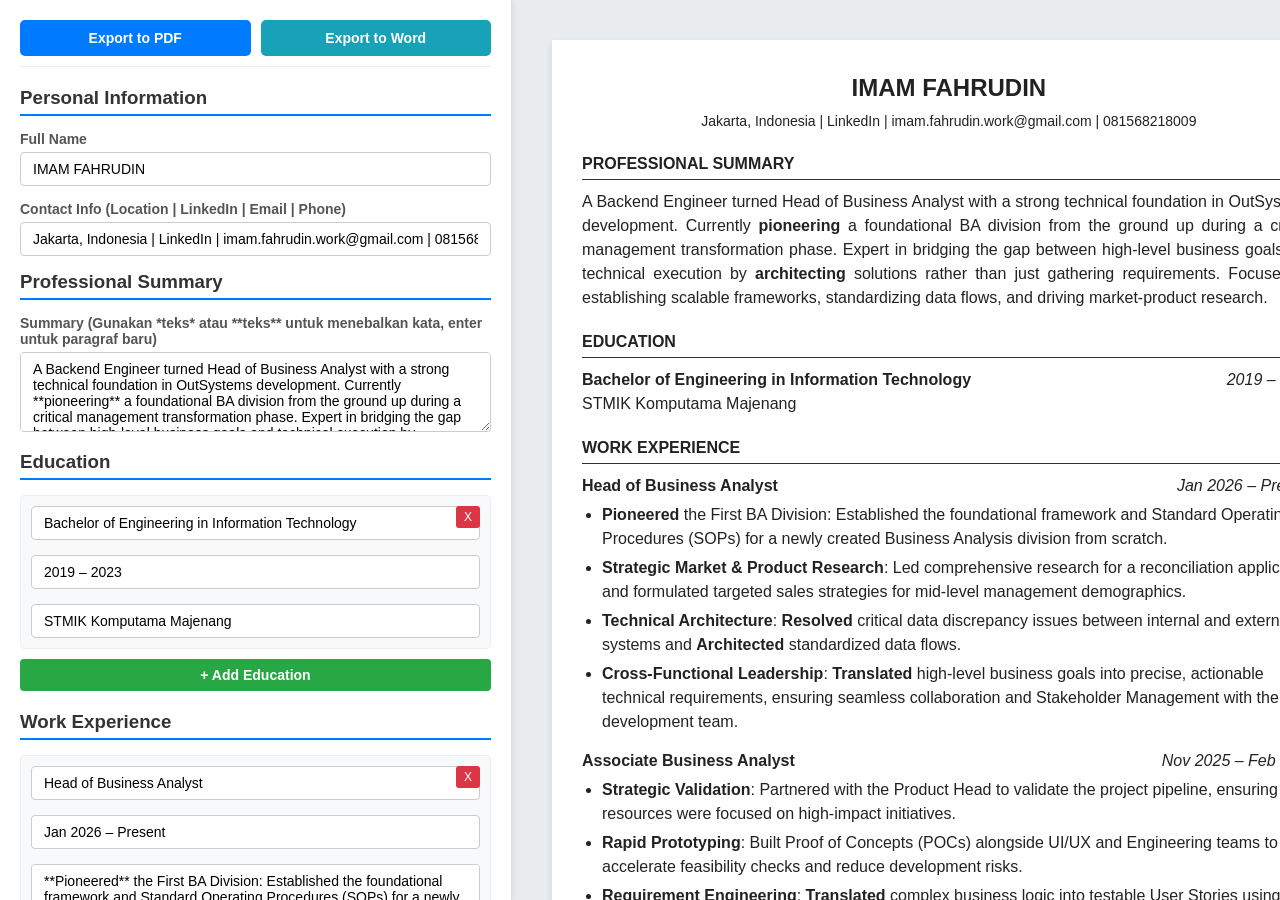
==== index.html @ 61107fb8 "fix: rename cv_builder.html to index.html for vercel deployment" ====
<!DOCTYPE html>
<html lang="en">
<head>
    <meta charset="UTF-8">
    <meta name="viewport" content="width=device-width, initial-scale=1.0">
    <title>Interactive CV Builder</title>
    <style>
        /* Base Reset */
        * { box-sizing: border-box; margin: 0; padding: 0; }
        body { font-family: 'Segoe UI', Tahoma, Geneva, Verdana, sans-serif; background-color: #f4f6f8; display: flex; height: 100vh; overflow: hidden; }

        /* Application Layout */
        #editor-pane { width: 40%; background: #ffffff; border-right: 1px solid #ddd; padding: 20px; overflow-y: auto; box-shadow: 2px 0 5px rgba(0,0,0,0.05); z-index: 10; }
        #preview-pane { width: 60%; padding: 40px; overflow-y: auto; background: #e9ecef; }
        
        /* A4 Paper styling for Preview */
        #cv-preview { 
            background: white; 
            width: 210mm; /* A4 width */
            min-height: 297mm; /* Minimum A4 height, expands if content is longer */
            height: max-content;
            margin: 0 auto;
            padding: 30px; 
            box-shadow: 0 4px 8px rgba(0,0,0,0.1); 
            font-family: Arial, sans-serif; 
            line-height: 1.5; 
            color: #222;
            word-wrap: break-word;
        }

        /* Editor Styles */
        h3 { margin-bottom: 15px; color: #333; border-bottom: 2px solid #007bff; padding-bottom: 5px; }
        .form-group { margin-bottom: 15px; }
        label { display: block; font-weight: 600; margin-bottom: 5px; font-size: 14px; color: #555; }
        input[type="text"], textarea { width: 100%; padding: 8px 12px; border: 1px solid #ccc; border-radius: 4px; font-family: inherit; font-size: 14px; transition: border-color 0.2s; }
        input[type="text"]:focus, textarea:focus { border-color: #007bff; outline: none; }
        textarea { resize: vertical; min-height: 80px; }
        
        /* Section Items (Lists) */
        .item-container { background: #f8f9fa; border: 1px solid #eee; padding: 10px; margin-bottom: 10px; border-radius: 4px; position: relative; }
        .remove-btn { position: absolute; top: 10px; right: 10px; background: #dc3545; color: white; border: none; padding: 4px 8px; border-radius: 3px; cursor: pointer; font-size: 12px; }
        .remove-btn:hover { background: #c82333; }
        .add-btn { background: #28a745; color: white; border: none; padding: 8px 15px; border-radius: 4px; cursor: pointer; font-size: 14px; margin-bottom: 20px; display: block; width: 100%; font-weight: bold; }
        .add-btn:hover { background: #218838; }

        /* Toolbar */
        .toolbar { display: flex; gap: 10px; margin-bottom: 20px; position: sticky; top: 0; background: white; padding-bottom: 10px; z-index: 20; border-bottom: 1px solid #eee; }
        .export-btn { flex: 1; padding: 10px; border: none; border-radius: 5px; cursor: pointer; font-weight: bold; font-size: 14px; color: white; transition: opacity 0.2s; }
        .btn-pdf { background-color: #007bff; }
        .btn-word { background-color: #17a2b8; }
        .export-btn:hover { opacity: 0.9; }

        /* CV Content Styles (Matches exactly with requested format) */
        #cv-preview h1 { text-align: center; font-size: 24px; margin-bottom: 5px; text-transform: uppercase; margin-top: 0; }
        #cv-preview .contact-info { text-align: center; font-size: 14px; margin-bottom: 20px; }
        #cv-preview h2 { font-size: 16px; border-bottom: 1px solid #333; padding-bottom: 3px; margin-top: 20px; margin-bottom: 10px; text-transform: uppercase; }
        #cv-preview .job-title { font-weight: bold; }
        #cv-preview .job-dates { float: right; font-style: italic; }
        #cv-preview .job-header { margin-bottom: 5px; }
        #cv-preview .job-header::after { content: ""; clear: both; display: table; }
        #cv-preview ul { margin-top: 0; padding-left: 20px; margin-bottom: 15px; }
        #cv-preview li { margin-bottom: 5px; }
        #cv-preview p { margin-top: 5px; margin-bottom: 15px; text-align: justify; }
        #cv-preview .skills-list p { margin-bottom: 8px; }

        /* Print Media Query */
        @media print {
            @page { 
                /* Mengatur margin atas-bawah dan kanan-kiri yang stabil untuk paper A4 */
                margin: 20mm 15mm; 
                size: a4 portrait;
            }
            body { 
                margin: 0;
                padding: 0;
                background: white;
            }
            #editor-pane { display: none; }
            #preview-pane { width: 100%; padding: 0; background: none; display: block; overflow: visible; }
            #cv-preview { 
                width: 100%; 
                margin: 0;
                padding: 0 10px; /* Sedikit padding dalam untuk teks */
                box-shadow: none; 
            }
        }
    </style>
</head>
<body>

    <!-- EDITOR PANE -->
    <div id="editor-pane">
        <div class="toolbar">
            <button class="export-btn btn-pdf" onclick="exportPDF()">Export to PDF</button>
            <button class="export-btn btn-word" onclick="exportWord()">Export to Word</button>
        </div>

        <h3>Personal Information</h3>
        <div class="form-group">
            <label>Full Name</label>
            <input type="text" id="input-name" oninput="updateCV()">
        </div>
        <div class="form-group">
            <label>Contact Info (Location | LinkedIn | Email | Phone)</label>
            <input type="text" id="input-contact" oninput="updateCV()">
        </div>

        <h3>Professional Summary</h3>
        <div class="form-group">
            <label>Summary (Gunakan *teks* atau **teks** untuk menebalkan kata, enter untuk paragraf baru)</label>
            <textarea id="input-summary" oninput="updateCV()"></textarea>
        </div>

        <h3>Education</h3>
        <div id="education-editor-container"></div>
        <button class="add-btn" onclick="addEducation()">+ Add Education</button>

        <h3>Work Experience</h3>
        <div id="experience-editor-container"></div>
        <button class="add-btn" onclick="addExperience()">+ Add Work Experience</button>

        <h3>Skills</h3>
        <div id="skills-editor-container"></div>
        <button class="add-btn" onclick="addSkill()">+ Add Skill Category</button>

        <h3>Certifications</h3>
        <div id="certs-editor-container"></div>
        <button class="add-btn" onclick="addCert()">+ Add Certification</button>

    </div>

    <!-- PREVIEW PANE -->
    <div id="preview-pane">
        <div id="cv-preview">
            <!-- Dynamic Content Injected Here -->
        </div>
    </div>

    <script>
        // --- STATE Initial Data (Based on Imam Fahrudin's CV) ---
        const cvData = {
            name: "IMAM FAHRUDIN",
            contact: "Jakarta, Indonesia | LinkedIn | imam.fahrudin.work@gmail.com | 081568218009",
            summary: "A Backend Engineer turned Head of Business Analyst with a strong technical foundation in OutSystems development. Currently **pioneering** a foundational BA division from the ground up during a critical management transformation phase. Expert in bridging the gap between high-level business goals and technical execution by **architecting** solutions rather than just gathering requirements. Focused on establishing scalable frameworks, standardizing data flows, and driving market-product research.",
            education: [
                { degree: "Bachelor of Engineering in Information Technology", dates: "2019 – 2023", institution: "STMIK Komputama Majenang" }
            ],
            experience: [
                {
                    title: "Head of Business Analyst", dates: "Jan 2026 – Present",
                    bullets: [
                        "**Pioneered** the First BA Division: Established the foundational framework and Standard Operating Procedures (SOPs) for a newly created Business Analysis division from scratch.",
                        "**Strategic Market & Product Research**: Led comprehensive research for a reconciliation application and formulated targeted sales strategies for mid-level management demographics.",
                        "**Technical Architecture**: **Resolved** critical data discrepancy issues between internal and external systems and **Architected** standardized data flows.",
                        "**Cross-Functional Leadership**: **Translated** high-level business goals into precise, actionable technical requirements, ensuring seamless collaboration and Stakeholder Management with the development team."
                    ]
                },
                {
                    title: "Associate Business Analyst", dates: "Nov 2025 – Feb 2026",
                    bullets: [
                        "**Strategic Validation**: Partnered with the Product Head to validate the project pipeline, ensuring resources were focused on high-impact initiatives.",
                        "**Rapid Prototyping**: Built Proof of Concepts (POCs) alongside UI/UX and Engineering teams to accelerate feasibility checks and reduce development risks.",
                        "**Requirement Engineering**: **Translated** complex business logic into testable User Stories using Gherkin and Event Storming techniques.",
                        "**Leadership & Mentoring**: Led and mentored BA Interns on documentation standards, ensuring 100% alignment with project delivery timelines."
                    ]
                },
                {
                    title: "Junior Business Analyst Trainee", dates: "Oct 2025 – Oct 2025",
                    bullets: [
                        "**Documentation Excellence**: Specialized in writing User Stories and Acceptance Criteria using Gherkin best practices.",
                        "**Process Mapping**: Implemented Event Sourcing and Event Storming techniques for precise business process modeling."
                    ]
                },
                {
                    title: "Associate OutSystems Developer", dates: "May 2025 – Oct 2025",
                    bullets: [
                        "**Product Development**: Contributed to the development of a Loan Origination System (LOS) and provided technical feedback to enhance feature effectiveness.",
                        "**Stakeholder Management**: Actively communicated with stakeholders to clarify logic bugs, initiating a transition from pure development to business analysis."
                    ]
                },
                {
                    title: "Junior OutSystems Developer", dates: "May 2024 – May 2025",
                    bullets: [
                        "**Full-Stack Execution**: Developed Reactive and Mobile applications, designed data models, and integrated REST services.",
                        "**Technical Training**: Acted as a Mentor and Trainer for citizen developers, guiding them through logic design and platform best practices."
                    ]
                },
                {
                    title: "Junior OutSystems Developer (Internship)", dates: "Feb 2024 – May 2024",
                    bullets: [
                        "**Feature Engineering**: Built secure authentication features and integrated AWS S3 cloud storage for document management.",
                        "**Data Visualization**: Developed reactive dashboards with dynamic configurations to improve reporting efficiency."
                    ]
                }
            ],
            skills: [
                { category: "Analysis", details: "Business Process Mapping (Event Storming), Requirement Engineering (Gherkin), Market Research, SOP Development." },
                { category: "Technical", details: "OutSystems (Reactive, Mobile, Web), Backend Development, API Development (REST/Swagger), AWS S3 Integration." },
                { category: "Soft Skills", details: "Strategic Leadership, Stakeholder Management, Cross-functional Collaboration, Mentoring." }
            ],
            certifications: [
                "**Associate Developer (O11)** – OutSystems (Oct 2025)",
                "**Product Management Professional Certificate** – Aha! (Jun 2025)",
                "**Product Management First Steps** – IIBA (Jun 2025)",
                "**Product Management: Customer Development** – IIBA (Jun 2025)",
                "**AI in Project Management** – LinkedIn Learning (May 2025)",
                "**Agile Project Leadership** – LinkedIn Learning (May 2025)"
            ]
        };

        // --- RENDER FUNCTIONS ---
        
        // Populate inputs initially
        function initEditor() {
            document.getElementById('input-name').value = cvData.name;
            document.getElementById('input-contact').value = cvData.contact;
            document.getElementById('input-summary').value = cvData.summary;
            
            renderEditorLists();
            renderPreview();
        }

        function renderEditorLists() {
            // Education
            const edContainer = document.getElementById('education-editor-container');
            edContainer.innerHTML = cvData.education.map((ed, idx) => `
                <div class="item-container">
                    <button class="remove-btn" onclick="removeEducation(${idx})">X</button>
                    <input type="text" class="form-group" value="${ed.degree}" oninput="updateEducation(${idx}, 'degree', this.value)" placeholder="Degree/Title">
                    <input type="text" class="form-group" value="${ed.dates}" oninput="updateEducation(${idx}, 'dates', this.value)" placeholder="Dates (e.g. 2019 - 2023)">
                    <input type="text" style="margin-bottom:0;" value="${ed.institution}" oninput="updateEducation(${idx}, 'institution', this.value)" placeholder="Institution">
                </div>
            `).join('');

            // Experience
            const expContainer = document.getElementById('experience-editor-container');
            expContainer.innerHTML = cvData.experience.map((exp, idx) => `
                <div class="item-container">
                    <button class="remove-btn" onclick="removeExperience(${idx})">X</button>
                    <input type="text" class="form-group" value="${exp.title}" oninput="updateExperience(${idx}, 'title', this.value)" placeholder="Job Title">
                    <input type="text" class="form-group" value="${exp.dates}" oninput="updateExperience(${idx}, 'dates', this.value)" placeholder="Dates (e.g. Jan 2026 - Present)">
                    <textarea style="margin-bottom:0;" placeholder="Detail di sini (Gunakan *teks* untuk menebalkan kolom tertentu jika perlu, satu garis = satu poin bullet)" oninput="updateExperienceBullets(${idx}, this.value)">${exp.bullets.join('\n')}</textarea>
                </div>
            `).join('');

            // Skills
            const skillContainer = document.getElementById('skills-editor-container');
            skillContainer.innerHTML = cvData.skills.map((sk, idx) => `
                <div class="item-container">
                    <button class="remove-btn" onclick="removeSkill(${idx})">X</button>
                    <input type="text" class="form-group" value="${sk.category}" oninput="updateSkill(${idx}, 'category', this.value)" placeholder="Category (e.g. Technical)">
                    <textarea style="margin-bottom:0;" placeholder="Comma separated details" oninput="updateSkill(${idx}, 'details', this.value)">${sk.details}</textarea>
                </div>
            `).join('');

            // Certifications
            const certContainer = document.getElementById('certs-editor-container');
            certContainer.innerHTML = cvData.certifications.map((cert, idx) => `
                <div class="item-container" style="display:flex; gap:10px;">
                    <button class="remove-btn" style="position:static;" onclick="removeCert(${idx})">X</button>
                    <input type="text" style="flex:1; margin-bottom:0;" value="${cert.replace(/"/g, '&quot;')}" oninput="updateCert(${idx}, this.value)">
                </div>
            `).join('');
        }

        // Preview rendering logic
        function parseText(text) {
            if (!text) return "";
            // Replace **text** or *text* with <strong>text</strong>
            let parsed = text.replace(/\*\*(.*?)\*\*/g, '<strong>$1</strong>');
            parsed = parsed.replace(/\*(.*?)\*/g, '<strong>$1</strong>');
            return parsed;
        }

        function parseMultiline(text) {
            if (!text) return "";
            return text.split('\n')
                .filter(p => p.trim() !== '')
                .map(p => `<p>${parseText(p)}</p>`)
                .join('');
        }

        function renderPreview() {
            const preview = document.getElementById('cv-preview');
            
            let html = `
                <h1>${cvData.name}</h1>
                <div class="contact-info">${cvData.contact}</div>
                
                <h2>PROFESSIONAL SUMMARY</h2>
                ${parseMultiline(cvData.summary)}
                
                <h2>EDUCATION</h2>
            `;

            cvData.education.forEach(ed => {
                html += `
                <div class="job-header">
                    <span class="job-title">${parseText(ed.degree)}</span>
                    <span class="job-dates">${ed.dates}</span>
                    <br/>
                    <span>${parseText(ed.institution)}</span>
                </div>`;
            });

            html += `<h2>WORK EXPERIENCE</h2>`;
            cvData.experience.forEach(exp => {
                html += `
                <div class="job-header">
                    <span class="job-title">${parseText(exp.title)}</span>
                    <span class="job-dates">${exp.dates}</span>
                </div>
                <ul>
                    ${exp.bullets.map(b => `<li>${parseText(b)}</li>`).join('')}
                </ul>`;
            });

            html += `<h2>SKILLS</h2><div class="skills-list">`;
            cvData.skills.forEach(sk => {
                html += `<p><strong>${sk.category}:</strong> ${parseText(sk.details)}</p>`;
            });
            html += `</div>`;

            html += `<h2>CERTIFICATIONS</h2><ul>`;
            cvData.certifications.forEach(cert => {
                html += `<li>${parseText(cert)}</li>`;
            });
            html += `</ul>`;

            preview.innerHTML = html;
        }

        // --- UPDATE HANDLERS ---
        function updateCV() {
            cvData.name = document.getElementById('input-name').value;
            cvData.contact = document.getElementById('input-contact').value;
            cvData.summary = document.getElementById('input-summary').value;
            renderPreview();
        }

        // Education Updates
        function updateEducation(idx, field, value) { cvData.education[idx][field] = value; renderPreview(); }
        function addEducation() { cvData.education.push({ degree: "", dates: "", institution: "" }); renderEditorLists(); renderPreview(); }
        function removeEducation(idx) { cvData.education.splice(idx, 1); renderEditorLists(); renderPreview(); }

        // Experience Updates
        function updateExperience(idx, field, value) { cvData.experience[idx][field] = value; renderPreview(); }
        function updateExperienceBullets(idx, value) { cvData.experience[idx].bullets = value.split('\n').filter(b => b.trim() !== ''); renderPreview(); }
        function addExperience() { cvData.experience.push({ title: "", dates: "", bullets: [] }); renderEditorLists(); renderPreview(); }
        function removeExperience(idx) { cvData.experience.splice(idx, 1); renderEditorLists(); renderPreview(); }

        // Skills Updates
        function updateSkill(idx, field, value) { cvData.skills[idx][field] = value; renderPreview(); }
        function addSkill() { cvData.skills.push({ category: "", details: "" }); renderEditorLists(); renderPreview(); }
        function removeSkill(idx) { cvData.skills.splice(idx, 1); renderEditorLists(); renderPreview(); }

        // Certification Updates
        function updateCert(idx, value) { cvData.certifications[idx] = value; renderPreview(); }
        function addCert() { cvData.certifications.push(""); renderEditorLists(); renderPreview(); }
        function removeCert(idx) { cvData.certifications.splice(idx, 1); renderEditorLists(); renderPreview(); }


        // --- EXPORT TO PDF ---
        function exportPDF() {
            window.print();
        }

        // --- EXPORT TO WORD ---
        function exportWord() {
            const previewHTML = document.getElementById('cv-preview').innerHTML;
            
            // Basic styles for Word doc preservation
            const styles = `
                <style>
                    body { font-family: Arial, sans-serif; font-size: 11pt; line-height: 1.5; color: #000; }
                    h1 { text-align: center; font-size: 16pt; margin-bottom: 5px; text-transform: uppercase; }
                    .contact-info { text-align: center; font-size: 10pt; margin-bottom: 15pt; }
                    h2 { font-size: 12pt; border-bottom: 1px solid #000; padding-bottom: 2pt; margin-top: 15pt; margin-bottom: 8pt; text-transform: uppercase; }
                    .job-title { font-weight: bold; }
                    .job-dates { float: right; font-style: italic; text-align: right; }
                    .job-header { margin-bottom: 4pt; clear: both; overflow: hidden; }
                    ul { margin-top: 0; padding-left: 15pt; margin-bottom: 10pt; }
                    li { margin-bottom: 3pt; }
                    p { margin-top: 3pt; margin-bottom: 10pt; text-align: justify; }
                </style>
            `;

            const documentContent = `
                <html xmlns:o='urn:schemas-microsoft-com:office:office' xmlns:w='urn:schemas-microsoft-com:office:word' xmlns='http://www.w3.org/TR/REC-html40'>
                <head><meta charset='utf-8'>${styles}</head>
                <body>${previewHTML}</body>
                </html>
            `;

            const blob = new Blob(['\ufeff', documentContent], {
                type: 'application/msword'
            });
            const url = 'data:application/vnd.ms-word;charset=utf-8,' + encodeURIComponent(documentContent);
            const downloadLink = document.createElement("a");
            document.body.appendChild(downloadLink);
            downloadLink.href = url;
            downloadLink.download = `${cvData.name.replace(/ /g, '_')}_CV.doc`;
            downloadLink.click();
            document.body.removeChild(downloadLink);
        }

        // Initialize App
        initEditor();

    </script>
</body>
</html>
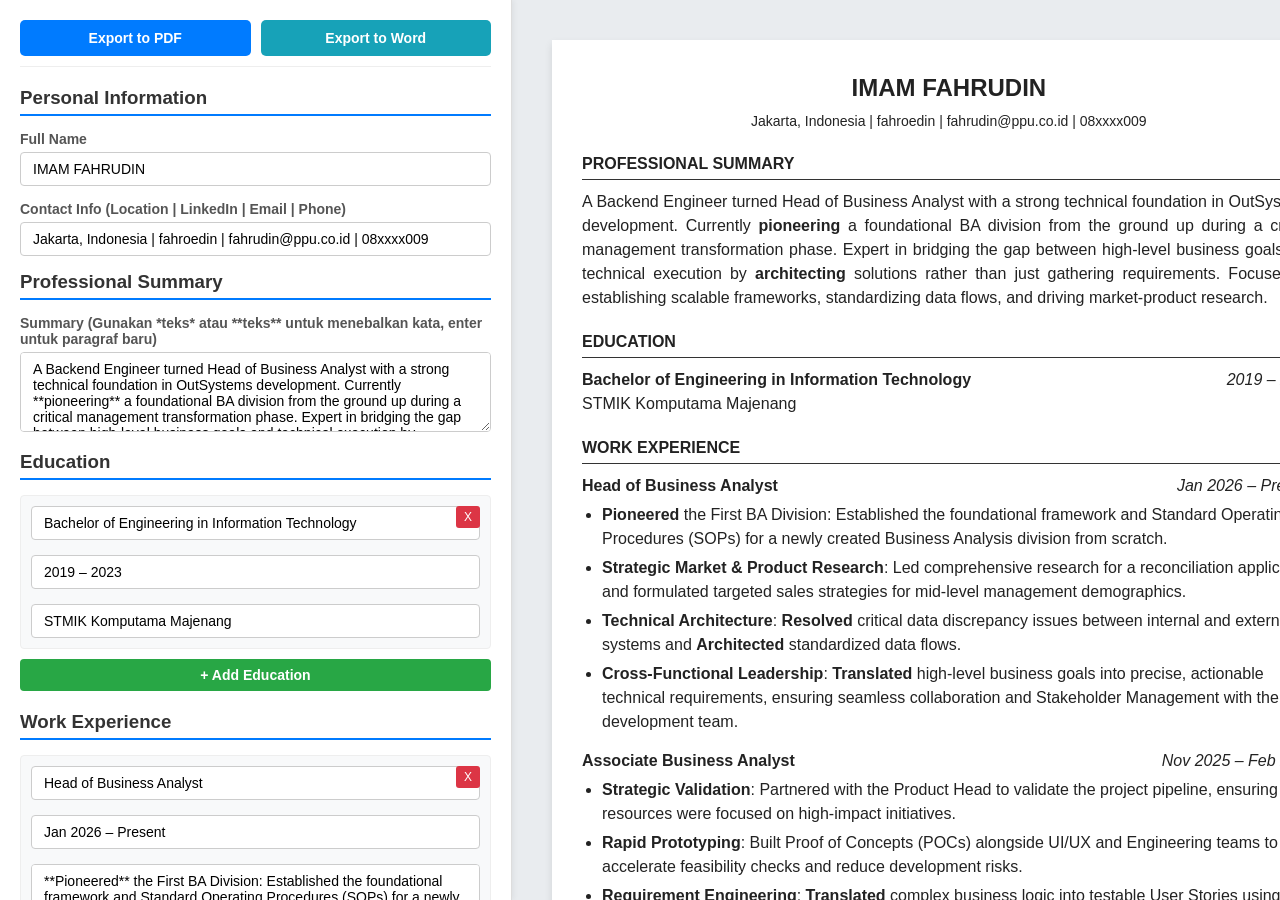
==== commit 66be12b0: "changes default format" ====
--- a/index.html
+++ b/index.html
@@ -1,91 +1,285 @@
 <!DOCTYPE html>
 <html lang="en">
+
 <head>
     <meta charset="UTF-8">
     <meta name="viewport" content="width=device-width, initial-scale=1.0">
     <title>Interactive CV Builder</title>
     <style>
         /* Base Reset */
-        * { box-sizing: border-box; margin: 0; padding: 0; }
-        body { font-family: 'Segoe UI', Tahoma, Geneva, Verdana, sans-serif; background-color: #f4f6f8; display: flex; height: 100vh; overflow: hidden; }
+        * {
+            box-sizing: border-box;
+            margin: 0;
+            padding: 0;
+        }
+
+        body {
+            font-family: 'Segoe UI', Tahoma, Geneva, Verdana, sans-serif;
+            background-color: #f4f6f8;
+            display: flex;
+            height: 100vh;
+            overflow: hidden;
+        }
 
         /* Application Layout */
-        #editor-pane { width: 40%; background: #ffffff; border-right: 1px solid #ddd; padding: 20px; overflow-y: auto; box-shadow: 2px 0 5px rgba(0,0,0,0.05); z-index: 10; }
-        #preview-pane { width: 60%; padding: 40px; overflow-y: auto; background: #e9ecef; }
-        
+        #editor-pane {
+            width: 40%;
+            background: #ffffff;
+            border-right: 1px solid #ddd;
+            padding: 20px;
+            overflow-y: auto;
+            box-shadow: 2px 0 5px rgba(0, 0, 0, 0.05);
+            z-index: 10;
+        }
+
+        #preview-pane {
+            width: 60%;
+            padding: 40px;
+            overflow-y: auto;
+            background: #e9ecef;
+        }
+
         /* A4 Paper styling for Preview */
-        #cv-preview { 
-            background: white; 
-            width: 210mm; /* A4 width */
-            min-height: 297mm; /* Minimum A4 height, expands if content is longer */
+        #cv-preview {
+            background: white;
+            width: 210mm;
+            /* A4 width */
+            min-height: 297mm;
+            /* Minimum A4 height, expands if content is longer */
             height: max-content;
             margin: 0 auto;
-            padding: 30px; 
-            box-shadow: 0 4px 8px rgba(0,0,0,0.1); 
-            font-family: Arial, sans-serif; 
-            line-height: 1.5; 
+            padding: 30px;
+            box-shadow: 0 4px 8px rgba(0, 0, 0, 0.1);
+            font-family: Arial, sans-serif;
+            line-height: 1.5;
             color: #222;
             word-wrap: break-word;
         }
 
         /* Editor Styles */
-        h3 { margin-bottom: 15px; color: #333; border-bottom: 2px solid #007bff; padding-bottom: 5px; }
-        .form-group { margin-bottom: 15px; }
-        label { display: block; font-weight: 600; margin-bottom: 5px; font-size: 14px; color: #555; }
-        input[type="text"], textarea { width: 100%; padding: 8px 12px; border: 1px solid #ccc; border-radius: 4px; font-family: inherit; font-size: 14px; transition: border-color 0.2s; }
-        input[type="text"]:focus, textarea:focus { border-color: #007bff; outline: none; }
-        textarea { resize: vertical; min-height: 80px; }
-        
+        h3 {
+            margin-bottom: 15px;
+            color: #333;
+            border-bottom: 2px solid #007bff;
+            padding-bottom: 5px;
+        }
+
+        .form-group {
+            margin-bottom: 15px;
+        }
+
+        label {
+            display: block;
+            font-weight: 600;
+            margin-bottom: 5px;
+            font-size: 14px;
+            color: #555;
+        }
+
+        input[type="text"],
+        textarea {
+            width: 100%;
+            padding: 8px 12px;
+            border: 1px solid #ccc;
+            border-radius: 4px;
+            font-family: inherit;
+            font-size: 14px;
+            transition: border-color 0.2s;
+        }
+
+        input[type="text"]:focus,
+        textarea:focus {
+            border-color: #007bff;
+            outline: none;
+        }
+
+        textarea {
+            resize: vertical;
+            min-height: 80px;
+        }
+
         /* Section Items (Lists) */
-        .item-container { background: #f8f9fa; border: 1px solid #eee; padding: 10px; margin-bottom: 10px; border-radius: 4px; position: relative; }
-        .remove-btn { position: absolute; top: 10px; right: 10px; background: #dc3545; color: white; border: none; padding: 4px 8px; border-radius: 3px; cursor: pointer; font-size: 12px; }
-        .remove-btn:hover { background: #c82333; }
-        .add-btn { background: #28a745; color: white; border: none; padding: 8px 15px; border-radius: 4px; cursor: pointer; font-size: 14px; margin-bottom: 20px; display: block; width: 100%; font-weight: bold; }
-        .add-btn:hover { background: #218838; }
+        .item-container {
+            background: #f8f9fa;
+            border: 1px solid #eee;
+            padding: 10px;
+            margin-bottom: 10px;
+            border-radius: 4px;
+            position: relative;
+        }
+
+        .remove-btn {
+            position: absolute;
+            top: 10px;
+            right: 10px;
+            background: #dc3545;
+            color: white;
+            border: none;
+            padding: 4px 8px;
+            border-radius: 3px;
+            cursor: pointer;
+            font-size: 12px;
+        }
+
+        .remove-btn:hover {
+            background: #c82333;
+        }
+
+        .add-btn {
+            background: #28a745;
+            color: white;
+            border: none;
+            padding: 8px 15px;
+            border-radius: 4px;
+            cursor: pointer;
+            font-size: 14px;
+            margin-bottom: 20px;
+            display: block;
+            width: 100%;
+            font-weight: bold;
+        }
+
+        .add-btn:hover {
+            background: #218838;
+        }
 
         /* Toolbar */
-        .toolbar { display: flex; gap: 10px; margin-bottom: 20px; position: sticky; top: 0; background: white; padding-bottom: 10px; z-index: 20; border-bottom: 1px solid #eee; }
-        .export-btn { flex: 1; padding: 10px; border: none; border-radius: 5px; cursor: pointer; font-weight: bold; font-size: 14px; color: white; transition: opacity 0.2s; }
-        .btn-pdf { background-color: #007bff; }
-        .btn-word { background-color: #17a2b8; }
-        .export-btn:hover { opacity: 0.9; }
+        .toolbar {
+            display: flex;
+            gap: 10px;
+            margin-bottom: 20px;
+            position: sticky;
+            top: 0;
+            background: white;
+            padding-bottom: 10px;
+            z-index: 20;
+            border-bottom: 1px solid #eee;
+        }
+
+        .export-btn {
+            flex: 1;
+            padding: 10px;
+            border: none;
+            border-radius: 5px;
+            cursor: pointer;
+            font-weight: bold;
+            font-size: 14px;
+            color: white;
+            transition: opacity 0.2s;
+        }
+
+        .btn-pdf {
+            background-color: #007bff;
+        }
+
+        .btn-word {
+            background-color: #17a2b8;
+        }
+
+        .export-btn:hover {
+            opacity: 0.9;
+        }
 
         /* CV Content Styles (Matches exactly with requested format) */
-        #cv-preview h1 { text-align: center; font-size: 24px; margin-bottom: 5px; text-transform: uppercase; margin-top: 0; }
-        #cv-preview .contact-info { text-align: center; font-size: 14px; margin-bottom: 20px; }
-        #cv-preview h2 { font-size: 16px; border-bottom: 1px solid #333; padding-bottom: 3px; margin-top: 20px; margin-bottom: 10px; text-transform: uppercase; }
-        #cv-preview .job-title { font-weight: bold; }
-        #cv-preview .job-dates { float: right; font-style: italic; }
-        #cv-preview .job-header { margin-bottom: 5px; }
-        #cv-preview .job-header::after { content: ""; clear: both; display: table; }
-        #cv-preview ul { margin-top: 0; padding-left: 20px; margin-bottom: 15px; }
-        #cv-preview li { margin-bottom: 5px; }
-        #cv-preview p { margin-top: 5px; margin-bottom: 15px; text-align: justify; }
-        #cv-preview .skills-list p { margin-bottom: 8px; }
+        #cv-preview h1 {
+            text-align: center;
+            font-size: 24px;
+            margin-bottom: 5px;
+            text-transform: uppercase;
+            margin-top: 0;
+        }
+
+        #cv-preview .contact-info {
+            text-align: center;
+            font-size: 14px;
+            margin-bottom: 20px;
+        }
+
+        #cv-preview h2 {
+            font-size: 16px;
+            border-bottom: 1px solid #333;
+            padding-bottom: 3px;
+            margin-top: 20px;
+            margin-bottom: 10px;
+            text-transform: uppercase;
+        }
+
+        #cv-preview .job-title {
+            font-weight: bold;
+        }
+
+        #cv-preview .job-dates {
+            float: right;
+            font-style: italic;
+        }
+
+        #cv-preview .job-header {
+            margin-bottom: 5px;
+        }
+
+        #cv-preview .job-header::after {
+            content: "";
+            clear: both;
+            display: table;
+        }
+
+        #cv-preview ul {
+            margin-top: 0;
+            padding-left: 20px;
+            margin-bottom: 15px;
+        }
+
+        #cv-preview li {
+            margin-bottom: 5px;
+        }
+
+        #cv-preview p {
+            margin-top: 5px;
+            margin-bottom: 15px;
+            text-align: justify;
+        }
+
+        #cv-preview .skills-list p {
+            margin-bottom: 8px;
+        }
 
         /* Print Media Query */
         @media print {
-            @page { 
+            @page {
                 /* Mengatur margin atas-bawah dan kanan-kiri yang stabil untuk paper A4 */
-                margin: 20mm 15mm; 
+                margin: 20mm 15mm;
                 size: a4 portrait;
             }
-            body { 
+
+            body {
                 margin: 0;
                 padding: 0;
                 background: white;
             }
-            #editor-pane { display: none; }
-            #preview-pane { width: 100%; padding: 0; background: none; display: block; overflow: visible; }
-            #cv-preview { 
-                width: 100%; 
+
+            #editor-pane {
+                display: none;
+            }
+
+            #preview-pane {
+                width: 100%;
+                padding: 0;
+                background: none;
+                display: block;
+                overflow: visible;
+            }
+
+            #cv-preview {
+                width: 100%;
                 margin: 0;
-                padding: 0 10px; /* Sedikit padding dalam untuk teks */
-                box-shadow: none; 
+                padding: 0 10px;
+                /* Sedikit padding dalam untuk teks */
+                box-shadow: none;
             }
         }
     </style>
 </head>
+
 <body>
 
     <!-- EDITOR PANE -->
@@ -140,7 +334,7 @@
         // --- STATE Initial Data (Based on Imam Fahrudin's CV) ---
         const cvData = {
             name: "IMAM FAHRUDIN",
-            contact: "Jakarta, Indonesia | LinkedIn | imam.fahrudin.work@gmail.com | 081568218009",
+            contact: "Jakarta, Indonesia | fahroedin | fahrudin@ppu.co.id | 08xxxx009",
             summary: "A Backend Engineer turned Head of Business Analyst with a strong technical foundation in OutSystems development. Currently **pioneering** a foundational BA division from the ground up during a critical management transformation phase. Expert in bridging the gap between high-level business goals and technical execution by **architecting** solutions rather than just gathering requirements. Focused on establishing scalable frameworks, standardizing data flows, and driving market-product research.",
             education: [
                 { degree: "Bachelor of Engineering in Information Technology", dates: "2019 – 2023", institution: "STMIK Komputama Majenang" }
@@ -209,13 +403,13 @@
         };
 
         // --- RENDER FUNCTIONS ---
-        
+
         // Populate inputs initially
         function initEditor() {
             document.getElementById('input-name').value = cvData.name;
             document.getElementById('input-contact').value = cvData.contact;
             document.getElementById('input-summary').value = cvData.summary;
-            
+
             renderEditorLists();
             renderPreview();
         }
@@ -282,7 +476,7 @@
 
         function renderPreview() {
             const preview = document.getElementById('cv-preview');
-            
+
             let html = `
                 <h1>${cvData.name}</h1>
                 <div class="contact-info">${cvData.contact}</div>
@@ -368,7 +562,7 @@
         // --- EXPORT TO WORD ---
         function exportWord() {
             const previewHTML = document.getElementById('cv-preview').innerHTML;
-            
+
             // Basic styles for Word doc preservation
             const styles = `
                 <style>
@@ -409,4 +603,5 @@
 
     </script>
 </body>
-</html>
+
+</html>
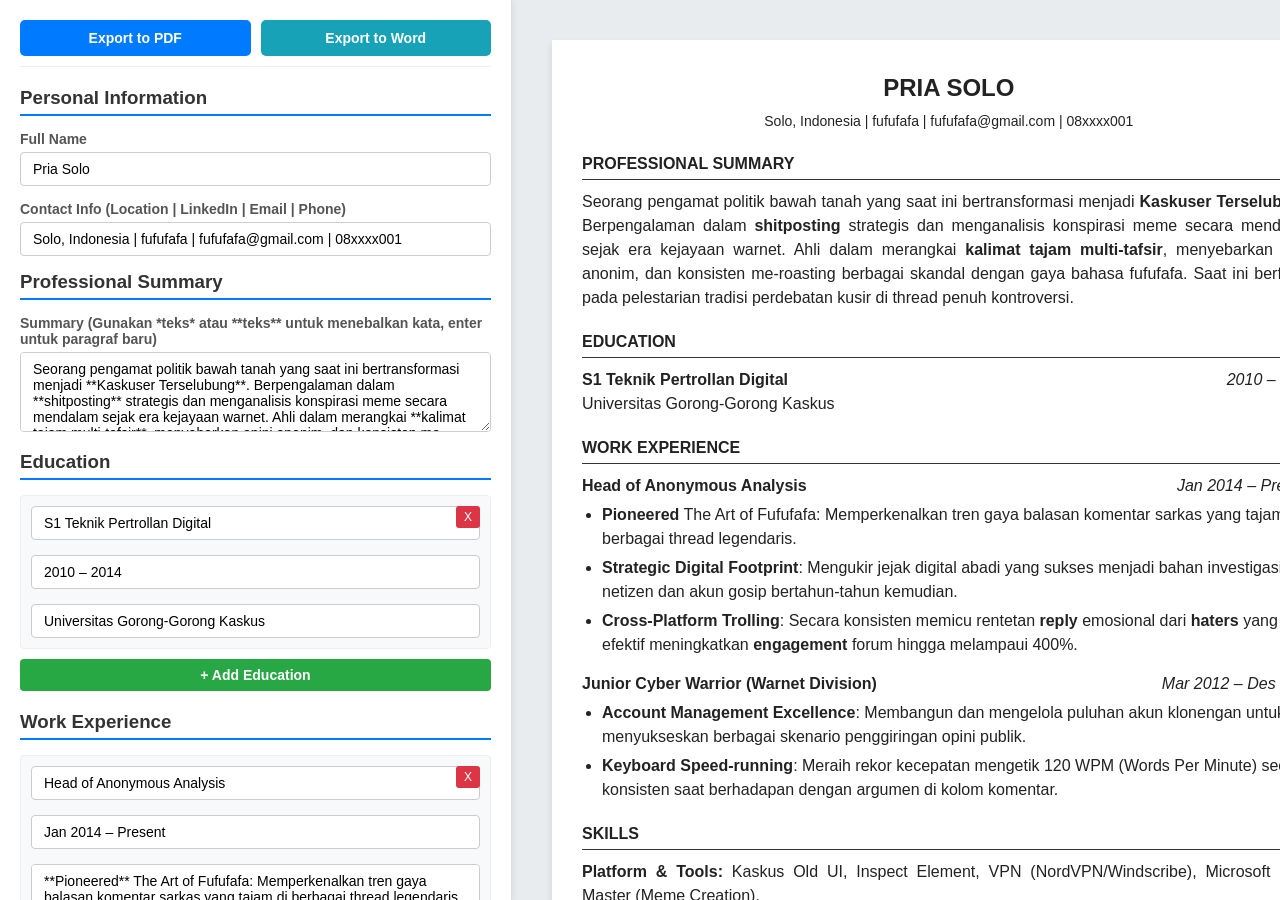
==== commit 6da3f3e1: "changes default information" ====
--- a/index.html
+++ b/index.html
@@ -333,72 +333,38 @@
     <script>
         // --- STATE Initial Data (Based on Imam Fahrudin's CV) ---
         const cvData = {
-            name: "IMAM FAHRUDIN",
-            contact: "Jakarta, Indonesia | fahroedin | fahrudin@ppu.co.id | 08xxxx009",
-            summary: "A Backend Engineer turned Head of Business Analyst with a strong technical foundation in OutSystems development. Currently **pioneering** a foundational BA division from the ground up during a critical management transformation phase. Expert in bridging the gap between high-level business goals and technical execution by **architecting** solutions rather than just gathering requirements. Focused on establishing scalable frameworks, standardizing data flows, and driving market-product research.",
+            name: "Pria Solo",
+            contact: "Solo, Indonesia | fufufafa | fufufafa@gmail.com | 08xxxx001",
+            summary: "Seorang pengamat politik bawah tanah yang saat ini bertransformasi menjadi **Kaskuser Terselubung**. Berpengalaman dalam **shitposting** strategis dan menganalisis konspirasi meme secara mendalam sejak era kejayaan warnet. Ahli dalam merangkai **kalimat tajam multi-tafsir**, menyebarkan opini anonim, dan konsisten me-roasting berbagai skandal dengan gaya bahasa fufufafa. Saat ini berfokus pada pelestarian tradisi perdebatan kusir di thread penuh kontroversi.",
             education: [
-                { degree: "Bachelor of Engineering in Information Technology", dates: "2019 – 2023", institution: "STMIK Komputama Majenang" }
+                { degree: "S1 Teknik Pertrollan Digital", dates: "2010 – 2014", institution: "Universitas Gorong-Gorong Kaskus" }
             ],
             experience: [
                 {
-                    title: "Head of Business Analyst", dates: "Jan 2026 – Present",
+                    title: "Head of Anonymous Analysis", dates: "Jan 2014 – Present",
                     bullets: [
-                        "**Pioneered** the First BA Division: Established the foundational framework and Standard Operating Procedures (SOPs) for a newly created Business Analysis division from scratch.",
-                        "**Strategic Market & Product Research**: Led comprehensive research for a reconciliation application and formulated targeted sales strategies for mid-level management demographics.",
-                        "**Technical Architecture**: **Resolved** critical data discrepancy issues between internal and external systems and **Architected** standardized data flows.",
-                        "**Cross-Functional Leadership**: **Translated** high-level business goals into precise, actionable technical requirements, ensuring seamless collaboration and Stakeholder Management with the development team."
+                        "**Pioneered** The Art of Fufufafa: Memperkenalkan tren gaya balasan komentar sarkas yang tajam di berbagai thread legendaris.",
+                        "**Strategic Digital Footprint**: Mengukir jejak digital abadi yang sukses menjadi bahan investigasi netizen dan akun gosip bertahun-tahun kemudian.",
+                        "**Cross-Platform Trolling**: Secara konsisten memicu rentetan *reply* emosional dari *haters* yang efektif meningkatkan *engagement* forum hingga melampaui 400%."
                     ]
                 },
                 {
-                    title: "Associate Business Analyst", dates: "Nov 2025 – Feb 2026",
+                    title: "Junior Cyber Warrior (Warnet Division)", dates: "Mar 2012 – Des 2013",
                     bullets: [
-                        "**Strategic Validation**: Partnered with the Product Head to validate the project pipeline, ensuring resources were focused on high-impact initiatives.",
-                        "**Rapid Prototyping**: Built Proof of Concepts (POCs) alongside UI/UX and Engineering teams to accelerate feasibility checks and reduce development risks.",
-                        "**Requirement Engineering**: **Translated** complex business logic into testable User Stories using Gherkin and Event Storming techniques.",
-                        "**Leadership & Mentoring**: Led and mentored BA Interns on documentation standards, ensuring 100% alignment with project delivery timelines."
-                    ]
-                },
-                {
-                    title: "Junior Business Analyst Trainee", dates: "Oct 2025 – Oct 2025",
-                    bullets: [
-                        "**Documentation Excellence**: Specialized in writing User Stories and Acceptance Criteria using Gherkin best practices.",
-                        "**Process Mapping**: Implemented Event Sourcing and Event Storming techniques for precise business process modeling."
-                    ]
-                },
-                {
-                    title: "Associate OutSystems Developer", dates: "May 2025 – Oct 2025",
-                    bullets: [
-                        "**Product Development**: Contributed to the development of a Loan Origination System (LOS) and provided technical feedback to enhance feature effectiveness.",
-                        "**Stakeholder Management**: Actively communicated with stakeholders to clarify logic bugs, initiating a transition from pure development to business analysis."
-                    ]
-                },
-                {
-                    title: "Junior OutSystems Developer", dates: "May 2024 – May 2025",
-                    bullets: [
-                        "**Full-Stack Execution**: Developed Reactive and Mobile applications, designed data models, and integrated REST services.",
-                        "**Technical Training**: Acted as a Mentor and Trainer for citizen developers, guiding them through logic design and platform best practices."
-                    ]
-                },
-                {
-                    title: "Junior OutSystems Developer (Internship)", dates: "Feb 2024 – May 2024",
-                    bullets: [
-                        "**Feature Engineering**: Built secure authentication features and integrated AWS S3 cloud storage for document management.",
-                        "**Data Visualization**: Developed reactive dashboards with dynamic configurations to improve reporting efficiency."
+                        "**Account Management Excellence**: Membangun dan mengelola puluhan akun klonengan untuk menyukseskan berbagai skenario penggiringan opini publik.",
+                        "**Keyboard Speed-running**: Meraih rekor kecepatan mengetik 120 WPM (Words Per Minute) secara konsisten saat berhadapan dengan argumen di kolom komentar."
                     ]
                 }
             ],
             skills: [
-                { category: "Analysis", details: "Business Process Mapping (Event Storming), Requirement Engineering (Gherkin), Market Research, SOP Development." },
-                { category: "Technical", details: "OutSystems (Reactive, Mobile, Web), Backend Development, API Development (REST/Swagger), AWS S3 Integration." },
-                { category: "Soft Skills", details: "Strategic Leadership, Stakeholder Management, Cross-functional Collaboration, Mentoring." }
+                { category: "Platform & Tools", details: "Kaskus Old UI, Inspect Element, VPN (NordVPN/Windscribe), Microsoft Paint Master (Meme Creation)." },
+                { category: "Communication", details: "Sarkasme Tingkat Dewa, Mental Gymnastics, Ngeles Berjamaah, Debat Kusir Berkepanjangan." },
+                { category: "Core Competency", details: "Mental Baja Menghadapi Doxxing, Manajemen Arsip Screenshot, Kejelian Mencari Kelemahan Target." }
             ],
             certifications: [
-                "**Associate Developer (O11)** – OutSystems (Oct 2025)",
-                "**Product Management Professional Certificate** – Aha! (Jun 2025)",
-                "**Product Management First Steps** – IIBA (Jun 2025)",
-                "**Product Management: Customer Development** – IIBA (Jun 2025)",
-                "**AI in Project Management** – LinkedIn Learning (May 2025)",
-                "**Agile Project Leadership** – LinkedIn Learning (May 2025)"
+                "**Top Junkies / Kaskus Addict** – Forum Kaskus (Dec 2014)",
+                "**Sertifikasi Analis Julid Bersertifikat** – Netizen Institute (Feb 2016)",
+                "**Master of Satirical Arts** – Akademi Bacot Nusantara (Aug 2018)"
             ]
         };
 
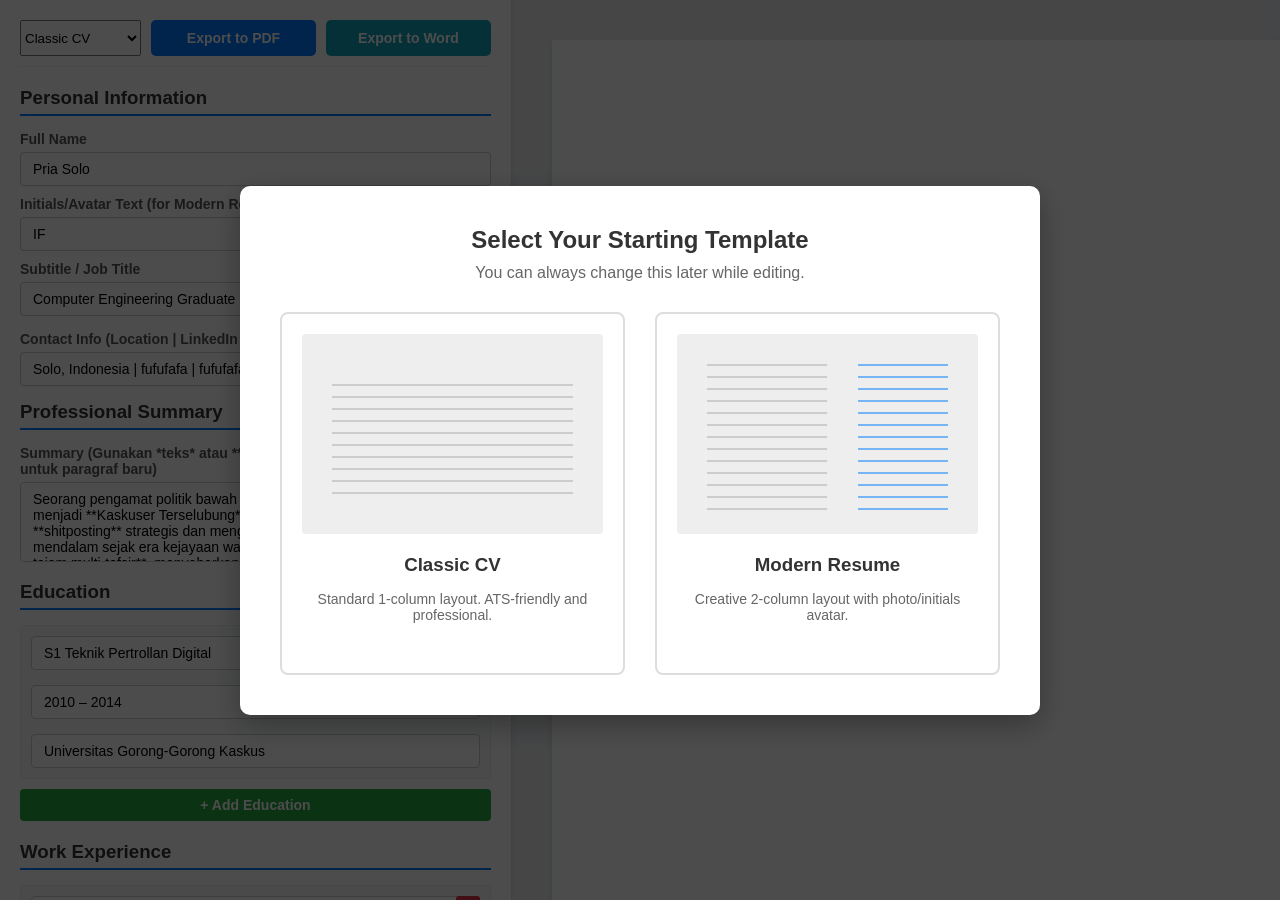
==== commit 6e08583c: "add resume option" ====
--- a/index.html
+++ b/index.html
@@ -5,286 +5,38 @@
     <meta charset="UTF-8">
     <meta name="viewport" content="width=device-width, initial-scale=1.0">
     <title>Interactive CV Builder</title>
-    <style>
-        /* Base Reset */
-        * {
-            box-sizing: border-box;
-            margin: 0;
-            padding: 0;
-        }
-
-        body {
-            font-family: 'Segoe UI', Tahoma, Geneva, Verdana, sans-serif;
-            background-color: #f4f6f8;
-            display: flex;
-            height: 100vh;
-            overflow: hidden;
-        }
-
-        /* Application Layout */
-        #editor-pane {
-            width: 40%;
-            background: #ffffff;
-            border-right: 1px solid #ddd;
-            padding: 20px;
-            overflow-y: auto;
-            box-shadow: 2px 0 5px rgba(0, 0, 0, 0.05);
-            z-index: 10;
-        }
-
-        #preview-pane {
-            width: 60%;
-            padding: 40px;
-            overflow-y: auto;
-            background: #e9ecef;
-        }
-
-        /* A4 Paper styling for Preview */
-        #cv-preview {
-            background: white;
-            width: 210mm;
-            /* A4 width */
-            min-height: 297mm;
-            /* Minimum A4 height, expands if content is longer */
-            height: max-content;
-            margin: 0 auto;
-            padding: 30px;
-            box-shadow: 0 4px 8px rgba(0, 0, 0, 0.1);
-            font-family: Arial, sans-serif;
-            line-height: 1.5;
-            color: #222;
-            word-wrap: break-word;
-        }
-
-        /* Editor Styles */
-        h3 {
-            margin-bottom: 15px;
-            color: #333;
-            border-bottom: 2px solid #007bff;
-            padding-bottom: 5px;
-        }
-
-        .form-group {
-            margin-bottom: 15px;
-        }
-
-        label {
-            display: block;
-            font-weight: 600;
-            margin-bottom: 5px;
-            font-size: 14px;
-            color: #555;
-        }
-
-        input[type="text"],
-        textarea {
-            width: 100%;
-            padding: 8px 12px;
-            border: 1px solid #ccc;
-            border-radius: 4px;
-            font-family: inherit;
-            font-size: 14px;
-            transition: border-color 0.2s;
-        }
-
-        input[type="text"]:focus,
-        textarea:focus {
-            border-color: #007bff;
-            outline: none;
-        }
-
-        textarea {
-            resize: vertical;
-            min-height: 80px;
-        }
-
-        /* Section Items (Lists) */
-        .item-container {
-            background: #f8f9fa;
-            border: 1px solid #eee;
-            padding: 10px;
-            margin-bottom: 10px;
-            border-radius: 4px;
-            position: relative;
-        }
-
-        .remove-btn {
-            position: absolute;
-            top: 10px;
-            right: 10px;
-            background: #dc3545;
-            color: white;
-            border: none;
-            padding: 4px 8px;
-            border-radius: 3px;
-            cursor: pointer;
-            font-size: 12px;
-        }
-
-        .remove-btn:hover {
-            background: #c82333;
-        }
-
-        .add-btn {
-            background: #28a745;
-            color: white;
-            border: none;
-            padding: 8px 15px;
-            border-radius: 4px;
-            cursor: pointer;
-            font-size: 14px;
-            margin-bottom: 20px;
-            display: block;
-            width: 100%;
-            font-weight: bold;
-        }
-
-        .add-btn:hover {
-            background: #218838;
-        }
-
-        /* Toolbar */
-        .toolbar {
-            display: flex;
-            gap: 10px;
-            margin-bottom: 20px;
-            position: sticky;
-            top: 0;
-            background: white;
-            padding-bottom: 10px;
-            z-index: 20;
-            border-bottom: 1px solid #eee;
-        }
-
-        .export-btn {
-            flex: 1;
-            padding: 10px;
-            border: none;
-            border-radius: 5px;
-            cursor: pointer;
-            font-weight: bold;
-            font-size: 14px;
-            color: white;
-            transition: opacity 0.2s;
-        }
-
-        .btn-pdf {
-            background-color: #007bff;
-        }
-
-        .btn-word {
-            background-color: #17a2b8;
-        }
-
-        .export-btn:hover {
-            opacity: 0.9;
-        }
-
-        /* CV Content Styles (Matches exactly with requested format) */
-        #cv-preview h1 {
-            text-align: center;
-            font-size: 24px;
-            margin-bottom: 5px;
-            text-transform: uppercase;
-            margin-top: 0;
-        }
-
-        #cv-preview .contact-info {
-            text-align: center;
-            font-size: 14px;
-            margin-bottom: 20px;
-        }
-
-        #cv-preview h2 {
-            font-size: 16px;
-            border-bottom: 1px solid #333;
-            padding-bottom: 3px;
-            margin-top: 20px;
-            margin-bottom: 10px;
-            text-transform: uppercase;
-        }
-
-        #cv-preview .job-title {
-            font-weight: bold;
-        }
-
-        #cv-preview .job-dates {
-            float: right;
-            font-style: italic;
-        }
-
-        #cv-preview .job-header {
-            margin-bottom: 5px;
-        }
-
-        #cv-preview .job-header::after {
-            content: "";
-            clear: both;
-            display: table;
-        }
-
-        #cv-preview ul {
-            margin-top: 0;
-            padding-left: 20px;
-            margin-bottom: 15px;
-        }
-
-        #cv-preview li {
-            margin-bottom: 5px;
-        }
-
-        #cv-preview p {
-            margin-top: 5px;
-            margin-bottom: 15px;
-            text-align: justify;
-        }
-
-        #cv-preview .skills-list p {
-            margin-bottom: 8px;
-        }
-
-        /* Print Media Query */
-        @media print {
-            @page {
-                /* Mengatur margin atas-bawah dan kanan-kiri yang stabil untuk paper A4 */
-                margin: 20mm 15mm;
-                size: a4 portrait;
-            }
-
-            body {
-                margin: 0;
-                padding: 0;
-                background: white;
-            }
-
-            #editor-pane {
-                display: none;
-            }
-
-            #preview-pane {
-                width: 100%;
-                padding: 0;
-                background: none;
-                display: block;
-                overflow: visible;
-            }
-
-            #cv-preview {
-                width: 100%;
-                margin: 0;
-                padding: 0 10px;
-                /* Sedikit padding dalam untuk teks */
-                box-shadow: none;
-            }
-        }
-    </style>
+    <link rel="stylesheet" href="assets/css/styles.css">
 </head>
 
 <body>
 
+    <!-- WELCOME MODAL OVERLAY -->
+    <div id="welcome-modal">
+        <div class="modal-content">
+            <h2>Select Your Starting Template</h2>
+            <p>You can always change this later while editing.</p>
+            <div class="theme-options">
+                <div class="theme-card" onclick="selectTheme('classic')">
+                    <div class="theme-preview classic-preview"></div>
+                    <h3>Classic CV</h3>
+                    <p>Standard 1-column layout. ATS-friendly and professional.</p>
+                </div>
+                <div class="theme-card" onclick="selectTheme('modern')">
+                    <div class="theme-preview modern-preview"></div>
+                    <h3>Modern Resume</h3>
+                    <p>Creative 2-column layout with photo/initials avatar.</p>
+                </div>
+            </div>
+        </div>
+    </div>
+
     <!-- EDITOR PANE -->
     <div id="editor-pane">
         <div class="toolbar">
+            <select id="theme-selector" onchange="changeThemeFromDropdown(this.value)">
+                <option value="classic">Classic CV</option>
+                <option value="modern">Modern Resume</option>
+            </select>
             <button class="export-btn btn-pdf" onclick="exportPDF()">Export to PDF</button>
             <button class="export-btn btn-word" onclick="exportWord()">Export to Word</button>
         </div>
@@ -293,6 +45,10 @@
         <div class="form-group">
             <label>Full Name</label>
             <input type="text" id="input-name" oninput="updateCV()">
+            <label style="margin-top: 10px;">Initials/Avatar Text (for Modern Resume)</label>
+            <input type="text" id="input-initials" value="IF" oninput="updateCV()" placeholder="e.g. IF">
+            <label style="margin-top: 10px;">Subtitle / Job Title</label>
+            <input type="text" id="input-subtitle" value="Computer Engineering Graduate" oninput="updateCV()" placeholder="e.g. Computer Engineering Graduate">
         </div>
         <div class="form-group">
             <label>Contact Info (Location | LinkedIn | Email | Phone)</label>
@@ -312,12 +68,16 @@
         <h3>Work Experience</h3>
         <div id="experience-editor-container"></div>
         <button class="add-btn" onclick="addExperience()">+ Add Work Experience</button>
+        
+        <h3>Strengths (for Modern Resume)</h3>
+        <div id="strengths-editor-container"></div>
+        <button class="add-btn" onclick="addStrength()">+ Add Strength</button>
 
         <h3>Skills</h3>
         <div id="skills-editor-container"></div>
         <button class="add-btn" onclick="addSkill()">+ Add Skill Category</button>
 
-        <h3>Certifications</h3>
+        <h3>Certifications (Classic CV only)</h3>
         <div id="certs-editor-container"></div>
         <button class="add-btn" onclick="addCert()">+ Add Certification</button>
 
@@ -325,249 +85,12 @@
 
     <!-- PREVIEW PANE -->
     <div id="preview-pane">
-        <div id="cv-preview">
+        <div id="cv-preview" class="theme-classic">
             <!-- Dynamic Content Injected Here -->
         </div>
     </div>
 
-    <script>
-        // --- STATE Initial Data (Based on Imam Fahrudin's CV) ---
-        const cvData = {
-            name: "Pria Solo",
-            contact: "Solo, Indonesia | fufufafa | fufufafa@gmail.com | 08xxxx001",
-            summary: "Seorang pengamat politik bawah tanah yang saat ini bertransformasi menjadi **Kaskuser Terselubung**. Berpengalaman dalam **shitposting** strategis dan menganalisis konspirasi meme secara mendalam sejak era kejayaan warnet. Ahli dalam merangkai **kalimat tajam multi-tafsir**, menyebarkan opini anonim, dan konsisten me-roasting berbagai skandal dengan gaya bahasa fufufafa. Saat ini berfokus pada pelestarian tradisi perdebatan kusir di thread penuh kontroversi.",
-            education: [
-                { degree: "S1 Teknik Pertrollan Digital", dates: "2010 – 2014", institution: "Universitas Gorong-Gorong Kaskus" }
-            ],
-            experience: [
-                {
-                    title: "Head of Anonymous Analysis", dates: "Jan 2014 – Present",
-                    bullets: [
-                        "**Pioneered** The Art of Fufufafa: Memperkenalkan tren gaya balasan komentar sarkas yang tajam di berbagai thread legendaris.",
-                        "**Strategic Digital Footprint**: Mengukir jejak digital abadi yang sukses menjadi bahan investigasi netizen dan akun gosip bertahun-tahun kemudian.",
-                        "**Cross-Platform Trolling**: Secara konsisten memicu rentetan *reply* emosional dari *haters* yang efektif meningkatkan *engagement* forum hingga melampaui 400%."
-                    ]
-                },
-                {
-                    title: "Junior Cyber Warrior (Warnet Division)", dates: "Mar 2012 – Des 2013",
-                    bullets: [
-                        "**Account Management Excellence**: Membangun dan mengelola puluhan akun klonengan untuk menyukseskan berbagai skenario penggiringan opini publik.",
-                        "**Keyboard Speed-running**: Meraih rekor kecepatan mengetik 120 WPM (Words Per Minute) secara konsisten saat berhadapan dengan argumen di kolom komentar."
-                    ]
-                }
-            ],
-            skills: [
-                { category: "Platform & Tools", details: "Kaskus Old UI, Inspect Element, VPN (NordVPN/Windscribe), Microsoft Paint Master (Meme Creation)." },
-                { category: "Communication", details: "Sarkasme Tingkat Dewa, Mental Gymnastics, Ngeles Berjamaah, Debat Kusir Berkepanjangan." },
-                { category: "Core Competency", details: "Mental Baja Menghadapi Doxxing, Manajemen Arsip Screenshot, Kejelian Mencari Kelemahan Target." }
-            ],
-            certifications: [
-                "**Top Junkies / Kaskus Addict** – Forum Kaskus (Dec 2014)",
-                "**Sertifikasi Analis Julid Bersertifikat** – Netizen Institute (Feb 2016)",
-                "**Master of Satirical Arts** – Akademi Bacot Nusantara (Aug 2018)"
-            ]
-        };
-
-        // --- RENDER FUNCTIONS ---
-
-        // Populate inputs initially
-        function initEditor() {
-            document.getElementById('input-name').value = cvData.name;
-            document.getElementById('input-contact').value = cvData.contact;
-            document.getElementById('input-summary').value = cvData.summary;
-
-            renderEditorLists();
-            renderPreview();
-        }
-
-        function renderEditorLists() {
-            // Education
-            const edContainer = document.getElementById('education-editor-container');
-            edContainer.innerHTML = cvData.education.map((ed, idx) => `
-                <div class="item-container">
-                    <button class="remove-btn" onclick="removeEducation(${idx})">X</button>
-                    <input type="text" class="form-group" value="${ed.degree}" oninput="updateEducation(${idx}, 'degree', this.value)" placeholder="Degree/Title">
-                    <input type="text" class="form-group" value="${ed.dates}" oninput="updateEducation(${idx}, 'dates', this.value)" placeholder="Dates (e.g. 2019 - 2023)">
-                    <input type="text" style="margin-bottom:0;" value="${ed.institution}" oninput="updateEducation(${idx}, 'institution', this.value)" placeholder="Institution">
-                </div>
-            `).join('');
-
-            // Experience
-            const expContainer = document.getElementById('experience-editor-container');
-            expContainer.innerHTML = cvData.experience.map((exp, idx) => `
-                <div class="item-container">
-                    <button class="remove-btn" onclick="removeExperience(${idx})">X</button>
-                    <input type="text" class="form-group" value="${exp.title}" oninput="updateExperience(${idx}, 'title', this.value)" placeholder="Job Title">
-                    <input type="text" class="form-group" value="${exp.dates}" oninput="updateExperience(${idx}, 'dates', this.value)" placeholder="Dates (e.g. Jan 2026 - Present)">
-                    <textarea style="margin-bottom:0;" placeholder="Detail di sini (Gunakan *teks* untuk menebalkan kolom tertentu jika perlu, satu garis = satu poin bullet)" oninput="updateExperienceBullets(${idx}, this.value)">${exp.bullets.join('\n')}</textarea>
-                </div>
-            `).join('');
-
-            // Skills
-            const skillContainer = document.getElementById('skills-editor-container');
-            skillContainer.innerHTML = cvData.skills.map((sk, idx) => `
-                <div class="item-container">
-                    <button class="remove-btn" onclick="removeSkill(${idx})">X</button>
-                    <input type="text" class="form-group" value="${sk.category}" oninput="updateSkill(${idx}, 'category', this.value)" placeholder="Category (e.g. Technical)">
-                    <textarea style="margin-bottom:0;" placeholder="Comma separated details" oninput="updateSkill(${idx}, 'details', this.value)">${sk.details}</textarea>
-                </div>
-            `).join('');
-
-            // Certifications
-            const certContainer = document.getElementById('certs-editor-container');
-            certContainer.innerHTML = cvData.certifications.map((cert, idx) => `
-                <div class="item-container" style="display:flex; gap:10px;">
-                    <button class="remove-btn" style="position:static;" onclick="removeCert(${idx})">X</button>
-                    <input type="text" style="flex:1; margin-bottom:0;" value="${cert.replace(/"/g, '&quot;')}" oninput="updateCert(${idx}, this.value)">
-                </div>
-            `).join('');
-        }
-
-        // Preview rendering logic
-        function parseText(text) {
-            if (!text) return "";
-            // Replace **text** or *text* with <strong>text</strong>
-            let parsed = text.replace(/\*\*(.*?)\*\*/g, '<strong>$1</strong>');
-            parsed = parsed.replace(/\*(.*?)\*/g, '<strong>$1</strong>');
-            return parsed;
-        }
-
-        function parseMultiline(text) {
-            if (!text) return "";
-            return text.split('\n')
-                .filter(p => p.trim() !== '')
-                .map(p => `<p>${parseText(p)}</p>`)
-                .join('');
-        }
-
-        function renderPreview() {
-            const preview = document.getElementById('cv-preview');
-
-            let html = `
-                <h1>${cvData.name}</h1>
-                <div class="contact-info">${cvData.contact}</div>
-                
-                <h2>PROFESSIONAL SUMMARY</h2>
-                ${parseMultiline(cvData.summary)}
-                
-                <h2>EDUCATION</h2>
-            `;
-
-            cvData.education.forEach(ed => {
-                html += `
-                <div class="job-header">
-                    <span class="job-title">${parseText(ed.degree)}</span>
-                    <span class="job-dates">${ed.dates}</span>
-                    <br/>
-                    <span>${parseText(ed.institution)}</span>
-                </div>`;
-            });
-
-            html += `<h2>WORK EXPERIENCE</h2>`;
-            cvData.experience.forEach(exp => {
-                html += `
-                <div class="job-header">
-                    <span class="job-title">${parseText(exp.title)}</span>
-                    <span class="job-dates">${exp.dates}</span>
-                </div>
-                <ul>
-                    ${exp.bullets.map(b => `<li>${parseText(b)}</li>`).join('')}
-                </ul>`;
-            });
-
-            html += `<h2>SKILLS</h2><div class="skills-list">`;
-            cvData.skills.forEach(sk => {
-                html += `<p><strong>${sk.category}:</strong> ${parseText(sk.details)}</p>`;
-            });
-            html += `</div>`;
-
-            html += `<h2>CERTIFICATIONS</h2><ul>`;
-            cvData.certifications.forEach(cert => {
-                html += `<li>${parseText(cert)}</li>`;
-            });
-            html += `</ul>`;
-
-            preview.innerHTML = html;
-        }
-
-        // --- UPDATE HANDLERS ---
-        function updateCV() {
-            cvData.name = document.getElementById('input-name').value;
-            cvData.contact = document.getElementById('input-contact').value;
-            cvData.summary = document.getElementById('input-summary').value;
-            renderPreview();
-        }
-
-        // Education Updates
-        function updateEducation(idx, field, value) { cvData.education[idx][field] = value; renderPreview(); }
-        function addEducation() { cvData.education.push({ degree: "", dates: "", institution: "" }); renderEditorLists(); renderPreview(); }
-        function removeEducation(idx) { cvData.education.splice(idx, 1); renderEditorLists(); renderPreview(); }
-
-        // Experience Updates
-        function updateExperience(idx, field, value) { cvData.experience[idx][field] = value; renderPreview(); }
-        function updateExperienceBullets(idx, value) { cvData.experience[idx].bullets = value.split('\n').filter(b => b.trim() !== ''); renderPreview(); }
-        function addExperience() { cvData.experience.push({ title: "", dates: "", bullets: [] }); renderEditorLists(); renderPreview(); }
-        function removeExperience(idx) { cvData.experience.splice(idx, 1); renderEditorLists(); renderPreview(); }
-
-        // Skills Updates
-        function updateSkill(idx, field, value) { cvData.skills[idx][field] = value; renderPreview(); }
-        function addSkill() { cvData.skills.push({ category: "", details: "" }); renderEditorLists(); renderPreview(); }
-        function removeSkill(idx) { cvData.skills.splice(idx, 1); renderEditorLists(); renderPreview(); }
-
-        // Certification Updates
-        function updateCert(idx, value) { cvData.certifications[idx] = value; renderPreview(); }
-        function addCert() { cvData.certifications.push(""); renderEditorLists(); renderPreview(); }
-        function removeCert(idx) { cvData.certifications.splice(idx, 1); renderEditorLists(); renderPreview(); }
-
-
-        // --- EXPORT TO PDF ---
-        function exportPDF() {
-            window.print();
-        }
-
-        // --- EXPORT TO WORD ---
-        function exportWord() {
-            const previewHTML = document.getElementById('cv-preview').innerHTML;
-
-            // Basic styles for Word doc preservation
-            const styles = `
-                <style>
-                    body { font-family: Arial, sans-serif; font-size: 11pt; line-height: 1.5; color: #000; }
-                    h1 { text-align: center; font-size: 16pt; margin-bottom: 5px; text-transform: uppercase; }
-                    .contact-info { text-align: center; font-size: 10pt; margin-bottom: 15pt; }
-                    h2 { font-size: 12pt; border-bottom: 1px solid #000; padding-bottom: 2pt; margin-top: 15pt; margin-bottom: 8pt; text-transform: uppercase; }
-                    .job-title { font-weight: bold; }
-                    .job-dates { float: right; font-style: italic; text-align: right; }
-                    .job-header { margin-bottom: 4pt; clear: both; overflow: hidden; }
-                    ul { margin-top: 0; padding-left: 15pt; margin-bottom: 10pt; }
-                    li { margin-bottom: 3pt; }
-                    p { margin-top: 3pt; margin-bottom: 10pt; text-align: justify; }
-                </style>
-            `;
-
-            const documentContent = `
-                <html xmlns:o='urn:schemas-microsoft-com:office:office' xmlns:w='urn:schemas-microsoft-com:office:word' xmlns='http://www.w3.org/TR/REC-html40'>
-                <head><meta charset='utf-8'>${styles}</head>
-                <body>${previewHTML}</body>
-                </html>
-            `;
-
-            const blob = new Blob(['\ufeff', documentContent], {
-                type: 'application/msword'
-            });
-            const url = 'data:application/vnd.ms-word;charset=utf-8,' + encodeURIComponent(documentContent);
-            const downloadLink = document.createElement("a");
-            document.body.appendChild(downloadLink);
-            downloadLink.href = url;
-            downloadLink.download = `${cvData.name.replace(/ /g, '_')}_CV.doc`;
-            downloadLink.click();
-            document.body.removeChild(downloadLink);
-        }
-
-        // Initialize App
-        initEditor();
-
-    </script>
+    <script src="assets/js/data.js"></script>
+    <script src="assets/js/main.js"></script>
 </body>
-
 </html>
--- a/assets/css/styles.css
+++ b/assets/css/styles.css
@@ -0,0 +1,580 @@
+/* Base Reset */
+* {
+    box-sizing: border-box;
+    margin: 0;
+    padding: 0;
+}
+
+body {
+    font-family: 'Segoe UI', Tahoma, Geneva, Verdana, sans-serif;
+    background-color: #f4f6f8;
+    display: flex;
+    height: 100vh;
+    overflow: hidden;
+}
+
+/* Welcome Modal */
+#welcome-modal {
+    position: fixed;
+    top: 0;
+    left: 0;
+    width: 100%;
+    height: 100%;
+    background: rgba(0, 0, 0, 0.7);
+    display: none; /* Controlled by JS */
+    justify-content: center;
+    align-items: center;
+    z-index: 9999;
+}
+
+#welcome-modal .modal-content {
+    background: white;
+    padding: 40px;
+    border-radius: 10px;
+    max-width: 800px;
+    width: 90%;
+    text-align: center;
+    box-shadow: 0 10px 30px rgba(0,0,0,0.3);
+}
+
+#welcome-modal h2 { margin-bottom: 10px; color: #333; }
+#welcome-modal p { color: #666; margin-bottom: 30px; }
+
+.theme-options {
+    display: flex;
+    gap: 30px;
+    justify-content: center;
+}
+
+.theme-card {
+    flex: 1;
+    border: 2px solid #ddd;
+    border-radius: 8px;
+    padding: 20px;
+    cursor: pointer;
+    transition: all 0.3s ease;
+}
+
+.theme-card:hover {
+    border-color: #007bff;
+    transform: translateY(-5px);
+    box-shadow: 0 5px 15px rgba(0,123,255,0.2);
+}
+
+.theme-card h3 { border: none; margin-bottom: 10px; }
+.theme-card p { font-size: 14px; margin-bottom: 0; }
+
+.theme-preview {
+    height: 200px;
+    background: #eee;
+    margin-bottom: 20px;
+    border-radius: 4px;
+    position: relative;
+    overflow: hidden;
+}
+
+.classic-preview::after {
+    content: '';
+    position: absolute;
+    top: 20%; left: 10%; right: 10%; height: 60%;
+    background: repeating-linear-gradient(to bottom, transparent, transparent 10px, #ccc 10px, #ccc 12px);
+}
+
+.modern-preview::after {
+    content: '';
+    position: absolute;
+    top: 10%; left: 10%; width: 40%; height: 80%;
+    background: repeating-linear-gradient(to bottom, transparent, transparent 10px, #ccc 10px, #ccc 12px);
+}
+.modern-preview::before {
+    content: '';
+    position: absolute;
+    top: 10%; right: 10%; width: 30%; height: 80%;
+    background: repeating-linear-gradient(to bottom, transparent, transparent 10px, #007bff 10px, #007bff 12px);
+    opacity: 0.5;
+}
+
+/* Application Layout */
+#editor-pane {
+    width: 40%;
+    background: #ffffff;
+    border-right: 1px solid #ddd;
+    padding: 20px;
+    overflow-y: auto;
+    box-shadow: 2px 0 5px rgba(0, 0, 0, 0.05);
+    z-index: 10;
+}
+
+#preview-pane {
+    width: 60%;
+    padding: 40px;
+    overflow-y: auto;
+    background: #e9ecef;
+}
+
+/* A4 Paper styling for Preview */
+#cv-preview {
+    background: white;
+    width: 210mm;
+    /* A4 width */
+    min-height: 297mm;
+    /* Minimum A4 height, expands if content is longer */
+    height: max-content;
+    margin: 0 auto;
+    padding: 30px;
+    box-shadow: 0 4px 8px rgba(0, 0, 0, 0.1);
+    font-family: Arial, sans-serif;
+    line-height: 1.5;
+    color: #222;
+    word-wrap: break-word;
+}
+
+/* Editor Styles */
+h3 {
+    margin-bottom: 15px;
+    color: #333;
+    border-bottom: 2px solid #007bff;
+    padding-bottom: 5px;
+}
+
+.form-group {
+    margin-bottom: 15px;
+}
+
+label {
+    display: block;
+    font-weight: 600;
+    margin-bottom: 5px;
+    font-size: 14px;
+    color: #555;
+}
+
+input[type="text"],
+textarea {
+    width: 100%;
+    padding: 8px 12px;
+    border: 1px solid #ccc;
+    border-radius: 4px;
+    font-family: inherit;
+    font-size: 14px;
+    transition: border-color 0.2s;
+}
+
+input[type="text"]:focus,
+textarea:focus {
+    border-color: #007bff;
+    outline: none;
+}
+
+textarea {
+    resize: vertical;
+    min-height: 80px;
+}
+
+/* Section Items (Lists) */
+.item-container {
+    background: #f8f9fa;
+    border: 1px solid #eee;
+    padding: 10px;
+    margin-bottom: 10px;
+    border-radius: 4px;
+    position: relative;
+}
+
+.remove-btn {
+    position: absolute;
+    top: 10px;
+    right: 10px;
+    background: #dc3545;
+    color: white;
+    border: none;
+    padding: 4px 8px;
+    border-radius: 3px;
+    cursor: pointer;
+    font-size: 12px;
+}
+
+.remove-btn:hover {
+    background: #c82333;
+}
+
+.add-btn {
+    background: #28a745;
+    color: white;
+    border: none;
+    padding: 8px 15px;
+    border-radius: 4px;
+    cursor: pointer;
+    font-size: 14px;
+    margin-bottom: 20px;
+    display: block;
+    width: 100%;
+    font-weight: bold;
+}
+
+.add-btn:hover {
+    background: #218838;
+}
+
+/* Toolbar */
+.toolbar {
+    display: flex;
+    gap: 10px;
+    margin-bottom: 20px;
+    position: sticky;
+    top: 0;
+    background: white;
+    padding-bottom: 10px;
+    z-index: 20;
+    border-bottom: 1px solid #eee;
+}
+
+.export-btn {
+    flex: 1;
+    padding: 10px;
+    border: none;
+    border-radius: 5px;
+    cursor: pointer;
+    font-weight: bold;
+    font-size: 14px;
+    color: white;
+    transition: opacity 0.2s;
+}
+
+.btn-pdf {
+    background-color: #007bff;
+}
+
+.btn-word {
+    background-color: #17a2b8;
+}
+
+.export-btn:hover {
+    opacity: 0.9;
+}
+
+/* CV Content Styles (Theme: Classic) */
+.theme-classic h1 {
+    text-align: center;
+    font-size: 24px;
+    margin-bottom: 5px;
+    text-transform: uppercase;
+    margin-top: 0;
+}
+
+.theme-classic .contact-info {
+    text-align: center;
+    font-size: 14px;
+    margin-bottom: 20px;
+}
+
+.theme-classic h2 {
+    font-size: 16px;
+    border-bottom: 1px solid #333;
+    padding-bottom: 3px;
+    margin-top: 20px;
+    margin-bottom: 10px;
+    text-transform: uppercase;
+}
+
+.theme-classic .job-title {
+    font-weight: bold;
+}
+
+.theme-classic .job-dates {
+    float: right;
+    font-style: italic;
+}
+
+.theme-classic .job-header {
+    margin-bottom: 5px;
+}
+
+.theme-classic .job-header::after {
+    content: "";
+    clear: both;
+    display: table;
+}
+
+.theme-classic ul {
+    margin-top: 0;
+    padding-left: 20px;
+    margin-bottom: 15px;
+}
+
+.theme-classic li {
+    margin-bottom: 5px;
+}
+
+.theme-classic p {
+    margin-top: 5px;
+    margin-bottom: 15px;
+    text-align: justify;
+}
+
+.theme-classic .skills-list p {
+    margin-bottom: 8px;
+}
+
+/* CV Content Styles (Theme: Modern) */
+.theme-modern {
+    color: #333;
+    font-family: -apple-system, BlinkMacSystemFont, "Segoe UI", Roboto, Helvetica, Arial, sans-serif;
+}
+
+.theme-modern .modern-header {
+    display: flex;
+    justify-content: space-between;
+    align-items: center;
+    margin-bottom: 30px;
+}
+
+.theme-modern .header-text h1 {
+    font-size: 32px;
+    margin: 0 0 5px 0;
+    color: #111;
+    text-transform: uppercase;
+    letter-spacing: 1px;
+}
+
+.theme-modern .header-text .subtitle {
+    font-size: 18px;
+    color: #007bff; /* Primary Blue from screenshot */
+    font-weight: bold;
+    margin-bottom: 10px;
+}
+
+.theme-modern .contact-info-modern {
+    font-size: 12px;
+    color: #555;
+    font-weight: 500;
+}
+
+.theme-modern .contact-item {
+    margin-right: 5px;
+    margin-left: 5px;
+    display: inline-block;
+}
+
+.theme-modern .avatar-circle {
+    width: 100px;
+    height: 100px;
+    background-color: #007bff;
+    border-radius: 50%;
+    color: white;
+    display: flex;
+    justify-content: center;
+    align-items: center;
+    font-size: 36px;
+    font-weight: normal;
+}
+
+.theme-modern .modern-body {
+    display: flex;
+    gap: 40px;
+}
+
+.theme-modern .modern-left {
+    flex: 2; /* 66% width approx */
+}
+
+.theme-modern .modern-right {
+    flex: 1.2; /* 33% width approx */
+}
+
+.theme-modern h2 {
+    font-size: 14px;
+    border-bottom: 2px solid #222;
+    padding-bottom: 5px;
+    margin-bottom: 15px;
+    text-transform: uppercase;
+    letter-spacing: 1px;
+}
+
+.theme-modern .modern-section {
+    margin-bottom: 25px;
+}
+
+.theme-modern .summary-text p {
+    font-size: 12px;
+    line-height: 1.6;
+    color: #555;
+    text-align: justify;
+}
+
+/* Modern Left: Jobs */
+.theme-modern .modern-job {
+    margin-bottom: 20px;
+}
+
+.theme-modern .modern-job .job-title {
+    font-size: 14px;
+    font-weight: bold;
+    color: #222;
+    display: block;
+    margin-bottom: 5px;
+}
+
+.theme-modern .modern-job .job-dates {
+    font-size: 12px;
+    color: #777;
+    margin-bottom: 8px;
+}
+
+.theme-modern .modern-job ul {
+    padding-left: 15px;
+    margin: 0;
+}
+
+.theme-modern .modern-job li {
+    font-size: 12px;
+    color: #555;
+    line-height: 1.5;
+    margin-bottom: 5px;
+}
+
+/* Modern Right: Education */
+.theme-modern .modern-ed {
+    margin-bottom: 15px;
+}
+
+.theme-modern .ed-degree {
+    font-size: 13px;
+    font-weight: bold;
+    color: #222;
+}
+
+.theme-modern .ed-school {
+    color: #007bff;
+    font-size: 12px;
+    font-weight: bold;
+    margin-top: 3px;
+}
+
+.theme-modern .ed-dates {
+    font-size: 11px;
+    color: #777;
+    margin-top: 3px;
+}
+
+/* Modern Right: Strengths */
+.theme-modern .strength-item {
+    display: flex;
+    gap: 10px;
+    margin-bottom: 15px;
+}
+
+.theme-modern .strength-icon {
+    width: 8px;
+    height: 8px;
+    background-color: #007bff;
+    border-radius: 50%;
+    margin-top: 5px;
+    flex-shrink: 0;
+}
+
+.theme-modern .strength-content strong {
+    font-size: 12px;
+    display: block;
+    color: #222;
+    margin-bottom: 2px;
+}
+
+.theme-modern .strength-content p {
+    font-size: 11px;
+    color: #777;
+    margin: 0;
+    line-height: 1.4;
+}
+
+/* Modern Right: Skills */
+.theme-modern .modern-skills {
+    display: flex;
+    flex-wrap: wrap;
+    gap: 8px;
+}
+
+.theme-modern .skill-badge {
+    background-color: #f0f0f0;
+    padding: 6px 12px;
+    font-size: 11px;
+    color: #444;
+    border-radius: 4px;
+    border-bottom: 2px solid #ddd;
+}
+
+
+/* Mobile Responsiveness */
+@media (max-width: 768px) {
+    body {
+        display: block;
+        height: auto;
+        overflow: auto;
+    }
+
+    #editor-pane {
+        width: 100%;
+        height: auto;
+        overflow-y: visible;
+        border-right: none;
+        border-bottom: 5px solid #007bff;
+    }
+
+    #preview-pane {
+        width: 100%;
+        height: auto;
+        overflow-y: visible;
+        padding: 15px;
+    }
+
+    #cv-preview {
+        width: 100%;
+        min-height: auto;
+        padding: 15px;
+    }
+
+    .toolbar {
+        top: 0;
+        padding-top: 10px;
+    }
+    
+    .export-btn {
+        padding: 12px;
+        font-size: 14px;
+    }
+}
+
+/* Print Media Query */
+@media print {
+    @page {
+        /* Mengatur margin atas-bawah dan kanan-kiri yang stabil untuk paper A4 */
+        margin: 20mm 15mm;
+        size: a4 portrait;
+    }
+
+    body {
+        margin: 0;
+        padding: 0;
+        background: white;
+    }
+
+    #editor-pane {
+        display: none;
+    }
+
+    #preview-pane {
+        width: 100%;
+        padding: 0;
+        background: none;
+        display: block;
+        overflow: visible;
+    }
+
+    #cv-preview {
+        width: 100%;
+        margin: 0;
+        padding: 0 10px;
+        /* Sedikit padding dalam untuk teks */
+        box-shadow: none;
+    }
+}
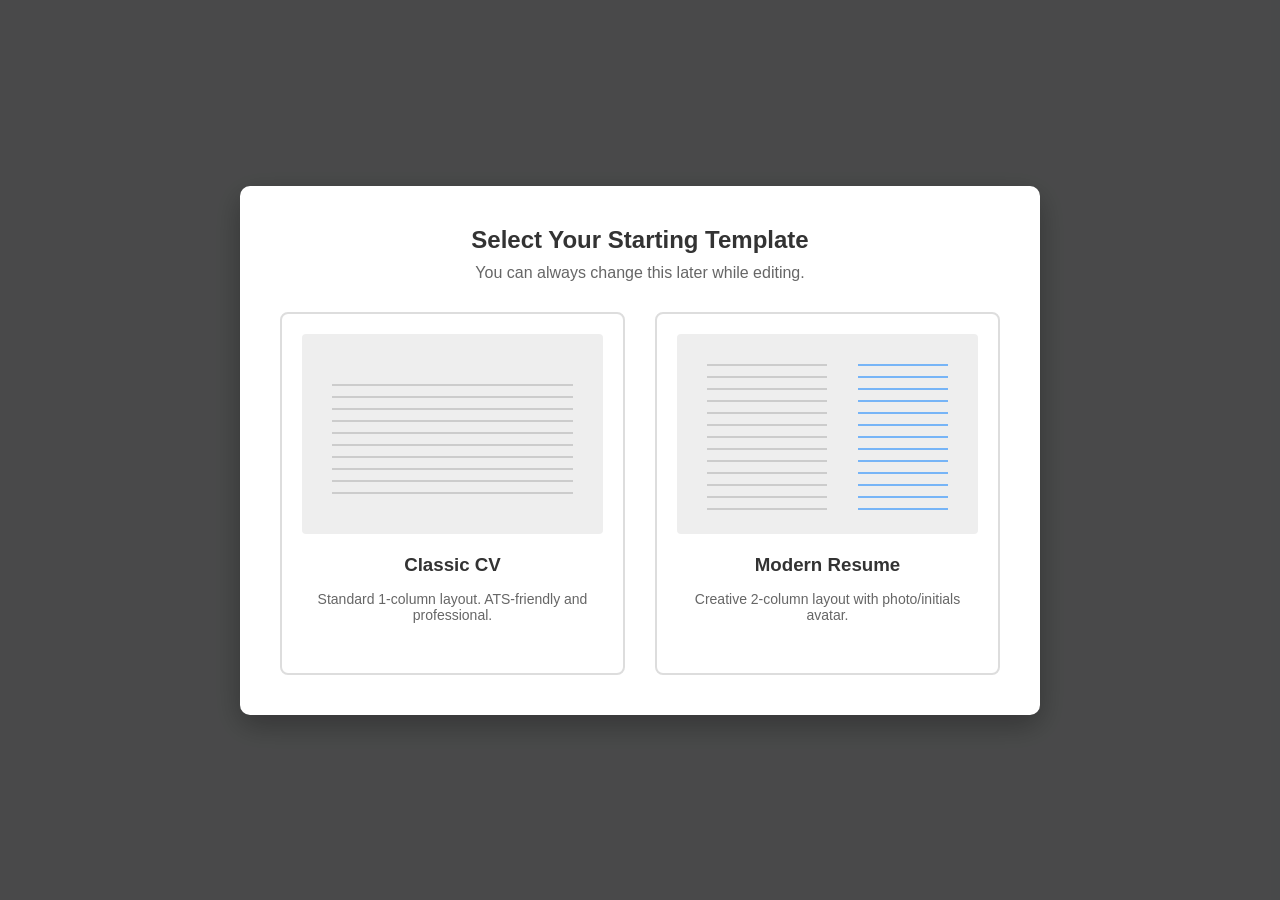
==== commit 95726939: "feat: add photo support to classic CV template and update default data" ====
--- a/index.html
+++ b/index.html
@@ -45,6 +45,9 @@
         <div class="form-group">
             <label>Full Name</label>
             <input type="text" id="input-name" oninput="updateCV()">
+            <label style="margin-top: 10px;">Photo</label>
+            <input type="file" id="input-photo" accept="image/*" onchange="handlePhotoUpload(event)" style="margin-bottom: 5px;">
+            <div id="photo-preview-container" style="margin-bottom: 10px;"></div>
             <label style="margin-top: 10px;">Initials/Avatar Text (for Modern Resume)</label>
             <input type="text" id="input-initials" value="IF" oninput="updateCV()" placeholder="e.g. IF">
             <label style="margin-top: 10px;">Subtitle / Job Title</label>
--- a/assets/css/styles.css
+++ b/assets/css/styles.css
@@ -121,12 +121,13 @@
     /* Minimum A4 height, expands if content is longer */
     height: max-content;
     margin: 0 auto;
-    padding: 30px;
+    padding: 24px 28px;
     box-shadow: 0 4px 8px rgba(0, 0, 0, 0.1);
     font-family: Arial, sans-serif;
-    line-height: 1.5;
+    line-height: 1.45;
     color: #222;
     word-wrap: break-word;
+    font-size: 9pt;
 }
 
 /* Editor Styles */
@@ -256,38 +257,44 @@
 /* CV Content Styles (Theme: Classic) */
 .theme-classic h1 {
     text-align: center;
-    font-size: 24px;
-    margin-bottom: 5px;
+    font-size: 18pt;
+    margin-bottom: 3px;
     text-transform: uppercase;
     margin-top: 0;
+    letter-spacing: -0.3px;
 }
 
 .theme-classic .contact-info {
     text-align: center;
-    font-size: 14px;
-    margin-bottom: 20px;
+    font-size: 9pt;
+    margin-bottom: 10px;
+    color: #444;
 }
 
 .theme-classic h2 {
-    font-size: 16px;
-    border-bottom: 1px solid #333;
-    padding-bottom: 3px;
-    margin-top: 20px;
-    margin-bottom: 10px;
+    font-size: 10.5pt;
+    border-bottom: 1.5px solid #333;
+    padding-bottom: 2px;
+    margin-top: 10px;
+    margin-bottom: 6px;
     text-transform: uppercase;
+    letter-spacing: 0.8px;
 }
 
 .theme-classic .job-title {
     font-weight: bold;
+    font-size: 10pt;
 }
 
 .theme-classic .job-dates {
     float: right;
     font-style: italic;
+    font-size: 8.5pt;
+    color: #555;
 }
 
 .theme-classic .job-header {
-    margin-bottom: 5px;
+    margin-bottom: 2px;
 }
 
 .theme-classic .job-header::after {
@@ -297,23 +304,67 @@
 }
 
 .theme-classic ul {
-    margin-top: 0;
-    padding-left: 20px;
-    margin-bottom: 15px;
+    margin-top: 2px;
+    padding-left: 16px;
+    margin-bottom: 8px;
 }
 
 .theme-classic li {
-    margin-bottom: 5px;
+    margin-bottom: 2px;
+    font-size: 8.5pt;
+    line-height: 1.4;
 }
 
 .theme-classic p {
-    margin-top: 5px;
-    margin-bottom: 15px;
+    margin-top: 2px;
+    margin-bottom: 8px;
     text-align: justify;
+    font-size: 9pt;
+    line-height: 1.5;
 }
 
 .theme-classic .skills-list p {
-    margin-bottom: 8px;
+    margin-bottom: 4px;
+    font-size: 8.5pt;
+    line-height: 1.4;
+}
+
+/* Classic Theme: Photo Header */
+.theme-classic .classic-header-with-photo {
+    display: flex;
+    align-items: center;
+    gap: 16px;
+    margin-bottom: 10px;
+    padding-bottom: 10px;
+    border-bottom: 2px solid #333;
+}
+
+.theme-classic .classic-photo {
+    width: 80px;
+    height: 80px;
+    border-radius: 50%;
+    object-fit: cover;
+    object-position: center top;
+    border: 2px solid #333;
+    flex-shrink: 0;
+}
+
+.theme-classic .classic-header-text h1 {
+    text-align: left;
+    margin-bottom: 1px;
+}
+
+.theme-classic .classic-subtitle {
+    font-size: 11pt;
+    font-weight: 600;
+    color: #555;
+    margin-bottom: 3px;
+}
+
+.theme-classic .classic-header-text .contact-info {
+    text-align: left;
+    margin-bottom: 0;
+    font-size: 8.5pt;
 }
 
 /* CV Content Styles (Theme: Modern) */
@@ -367,6 +418,15 @@
     align-items: center;
     font-size: 36px;
     font-weight: normal;
+}
+
+.theme-modern .avatar-photo {
+    width: 100px;
+    height: 100px;
+    border-radius: 50%;
+    object-fit: cover;
+    object-position: center top;
+    border: 3px solid #007bff;
 }
 
 .theme-modern .modern-body {
@@ -556,25 +616,28 @@
         margin: 0;
         padding: 0;
         background: white;
-    }
-
-    #editor-pane {
-        display: none;
+        display: block !important;
+        height: auto !important;
+        overflow: visible !important;
+    }
+
+    #welcome-modal, #editor-pane {
+        display: none !important;
     }
 
     #preview-pane {
-        width: 100%;
-        padding: 0;
-        background: none;
-        display: block;
-        overflow: visible;
+        width: 100% !important;
+        padding: 0 !important;
+        background: none !important;
+        display: block !important;
+        overflow: visible !important;
     }
 
     #cv-preview {
-        width: 100%;
-        margin: 0;
-        padding: 0 10px;
-        /* Sedikit padding dalam untuk teks */
-        box-shadow: none;
-    }
-}
+        width: 100% !important;
+        margin: 0 !important;
+        padding: 0 !important;
+        box-shadow: none !important;
+        min-height: auto !important;
+    }
+}
